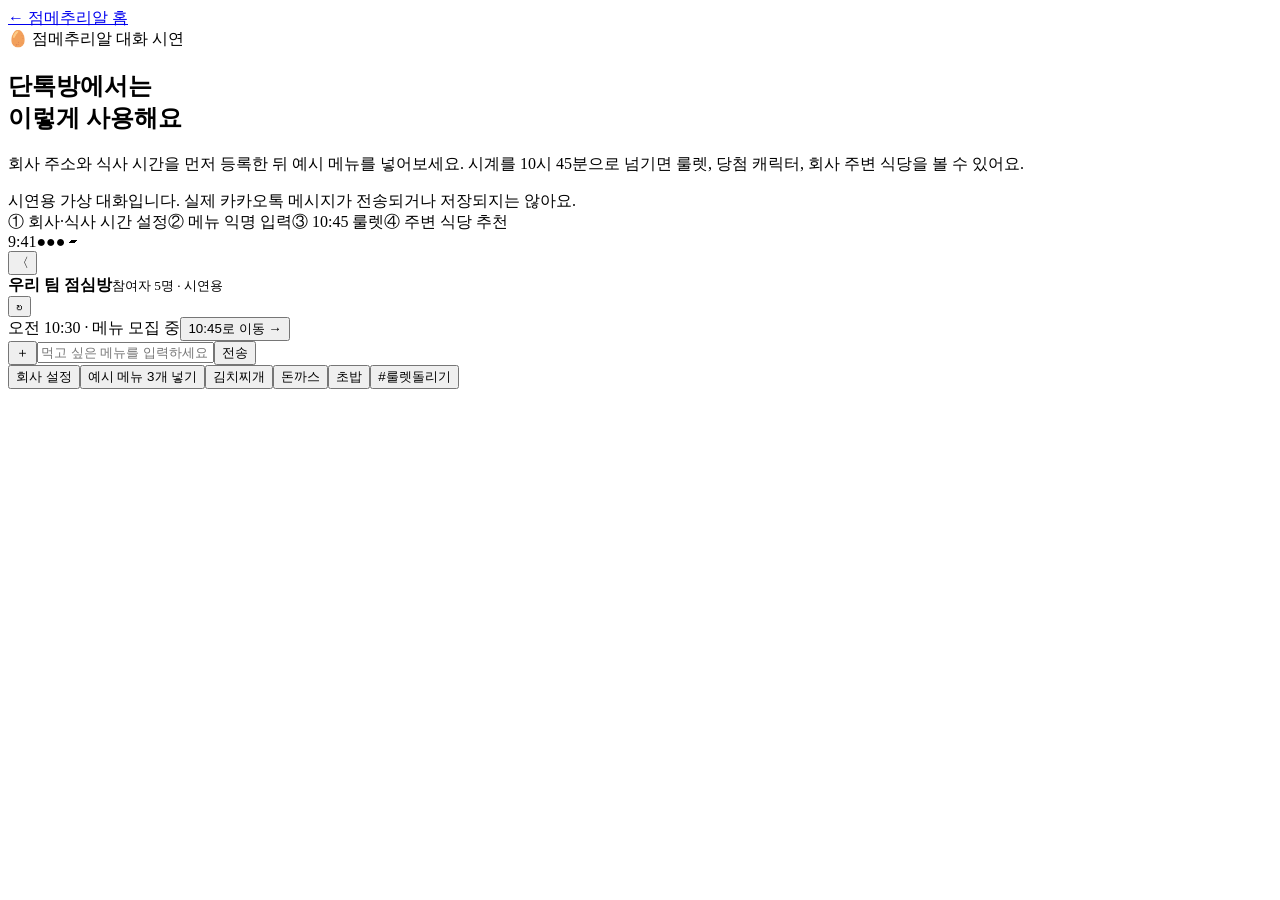
==== bot-app/src/main/resources/static/demo.html @ 83f097e1 "Only recommend restaurants related to the winning menu" ====
<!doctype html>
<html lang="ko">
<head>
  <meta charset="utf-8">
  <meta name="viewport" content="width=device-width,initial-scale=1">
  <meta name="theme-color" content="#b2c7d9">
  <title>점메추리알 · 카카오톡 대화 시연</title>
  <link rel="stylesheet" href="/demo.css?v=20261118-2">
</head>
<body>
  <main class="layout">
    <section class="guide">
      <a class="back" href="/">← 점메추리알 홈</a>
      <div class="brand">🥚 점메추리알 <span>대화 시연</span></div>
      <h1>단톡방에서는<br>이렇게 사용해요</h1>
      <p>회사 주소와 식사 시간을 먼저 등록한 뒤 예시 메뉴를 넣어보세요. 시계를 10시 45분으로 넘기면 룰렛, 당첨 캐릭터, 회사 주변 식당을 볼 수 있어요.</p>
      <div class="notice">시연용 가상 대화입니다. 실제 카카오톡 메시지가 전송되거나 저장되지는 않아요.</div>
      <div class="steps"><span>① 회사·식사 시간 설정</span><span>② 메뉴 익명 입력</span><span>③ 10:45 룰렛</span><span>④ 주변 식당 추천</span></div>
    </section>
    <section class="phone" aria-label="카카오톡 단체방 시연">
      <div class="phone-top"><span>9:41</span><span>●●● ▰</span></div>
      <header class="chat-head"><button id="backBtn" aria-label="처음부터">〈</button><div><strong>우리 팀 점심방</strong><small>참여자 5명 · 시연용</small></div><button id="resetBtn" title="시연 다시 시작">↻</button></header>
      <div class="chat-tools"><span id="clockLabel">오전 10:30 · 메뉴 모집 중</span><button id="advanceBtn">10:45로 이동 →</button></div>
      <div id="messages" class="messages" role="log" aria-live="polite"></div>
      <div class="composer"><button id="plusBtn" title="메뉴 예시">＋</button><input id="chatInput" maxlength="80" placeholder="먹고 싶은 메뉴를 입력하세요" aria-label="메뉴 또는 명령어"><button id="sendBtn">전송</button></div>
      <div class="quick-actions"><button id="settingsQuick">회사 설정</button><button id="sampleBtn">예시 메뉴 3개 넣기</button><button data-menu="김치찌개">김치찌개</button><button data-menu="돈까스">돈까스</button><button data-menu="초밥">초밥</button><button id="spinQuick">#룰렛돌리기</button></div>
    </section>
  </main>
  <script src="https://t1.kakaocdn.net/mapjsapi/bundle/postcode/prod/postcode.v2.js"></script>
  <script src="/address-picker.js?v=20261118-2"></script>
  <script src="/demo.js?v=20261118-4"></script>
</body>
</html>
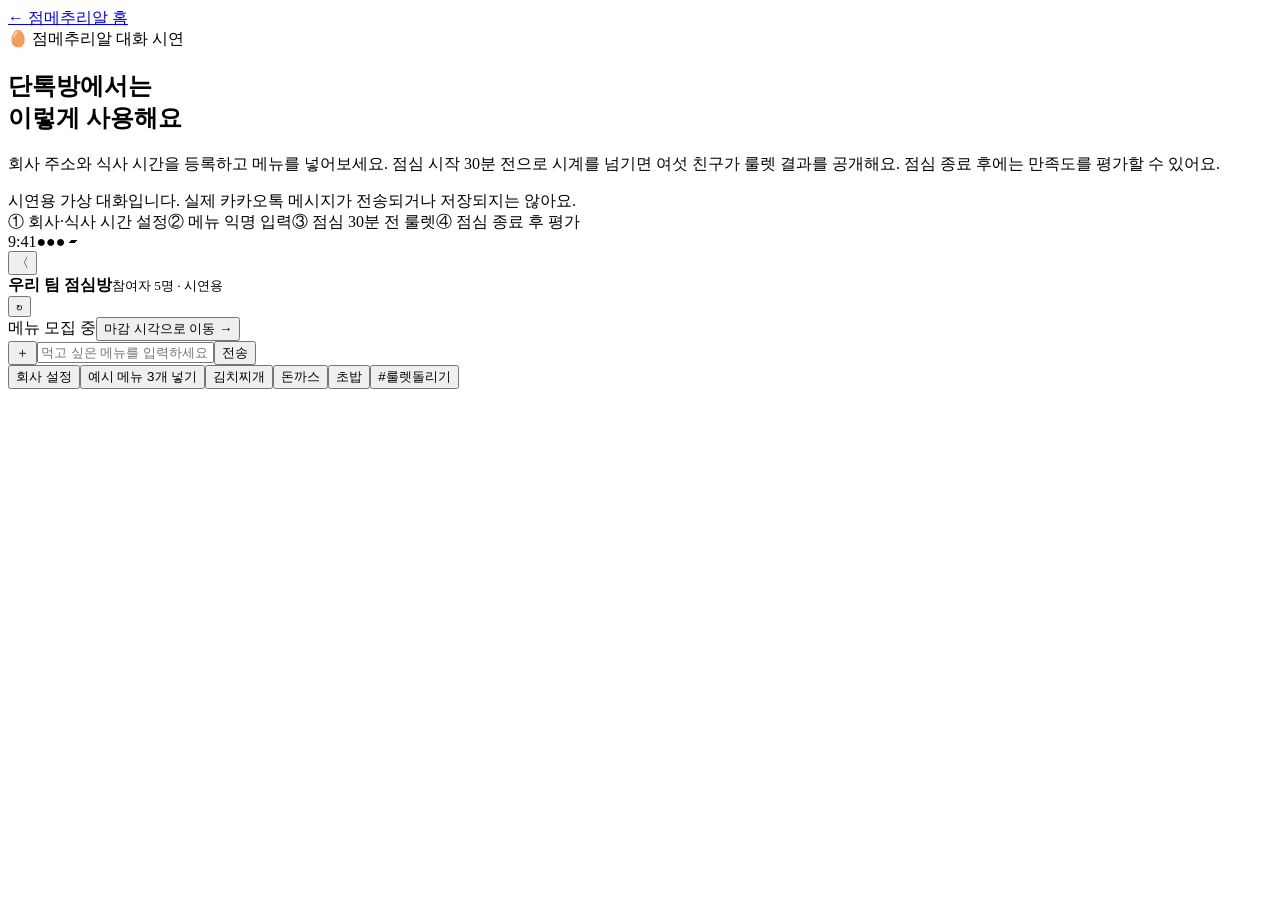
==== commit bc0c5458: "Add lunch cutoff, satisfaction ratings and watercolor group reveal" ====
--- a/bot-app/src/main/resources/static/demo.html
+++ b/bot-app/src/main/resources/static/demo.html
@@ -5,7 +5,7 @@
   <meta name="viewport" content="width=device-width,initial-scale=1">
   <meta name="theme-color" content="#b2c7d9">
   <title>점메추리알 · 카카오톡 대화 시연</title>
-  <link rel="stylesheet" href="/demo.css?v=20261118-2">
+  <link rel="stylesheet" href="/demo.css?v=20261119-1">
 </head>
 <body>
   <main class="layout">
@@ -13,14 +13,14 @@
       <a class="back" href="/">← 점메추리알 홈</a>
       <div class="brand">🥚 점메추리알 <span>대화 시연</span></div>
       <h1>단톡방에서는<br>이렇게 사용해요</h1>
-      <p>회사 주소와 식사 시간을 먼저 등록한 뒤 예시 메뉴를 넣어보세요. 시계를 10시 45분으로 넘기면 룰렛, 당첨 캐릭터, 회사 주변 식당을 볼 수 있어요.</p>
+      <p>회사 주소와 식사 시간을 등록하고 메뉴를 넣어보세요. 점심 시작 30분 전으로 시계를 넘기면 여섯 친구가 룰렛 결과를 공개해요. 점심 종료 후에는 만족도를 평가할 수 있어요.</p>
       <div class="notice">시연용 가상 대화입니다. 실제 카카오톡 메시지가 전송되거나 저장되지는 않아요.</div>
-      <div class="steps"><span>① 회사·식사 시간 설정</span><span>② 메뉴 익명 입력</span><span>③ 10:45 룰렛</span><span>④ 주변 식당 추천</span></div>
+      <div class="steps"><span>① 회사·식사 시간 설정</span><span>② 메뉴 익명 입력</span><span>③ 점심 30분 전 룰렛</span><span>④ 점심 종료 후 평가</span></div>
     </section>
     <section class="phone" aria-label="카카오톡 단체방 시연">
       <div class="phone-top"><span>9:41</span><span>●●● ▰</span></div>
       <header class="chat-head"><button id="backBtn" aria-label="처음부터">〈</button><div><strong>우리 팀 점심방</strong><small>참여자 5명 · 시연용</small></div><button id="resetBtn" title="시연 다시 시작">↻</button></header>
-      <div class="chat-tools"><span id="clockLabel">오전 10:30 · 메뉴 모집 중</span><button id="advanceBtn">10:45로 이동 →</button></div>
+      <div class="chat-tools"><span id="clockLabel">메뉴 모집 중</span><button id="advanceBtn">마감 시각으로 이동 →</button><button id="endBtn" hidden>점심 종료로 이동 →</button></div>
       <div id="messages" class="messages" role="log" aria-live="polite"></div>
       <div class="composer"><button id="plusBtn" title="메뉴 예시">＋</button><input id="chatInput" maxlength="80" placeholder="먹고 싶은 메뉴를 입력하세요" aria-label="메뉴 또는 명령어"><button id="sendBtn">전송</button></div>
       <div class="quick-actions"><button id="settingsQuick">회사 설정</button><button id="sampleBtn">예시 메뉴 3개 넣기</button><button data-menu="김치찌개">김치찌개</button><button data-menu="돈까스">돈까스</button><button data-menu="초밥">초밥</button><button id="spinQuick">#룰렛돌리기</button></div>
@@ -28,7 +28,6 @@
   </main>
   <script src="https://t1.kakaocdn.net/mapjsapi/bundle/postcode/prod/postcode.v2.js"></script>
   <script src="/address-picker.js?v=20261118-2"></script>
-  <script src="/demo.js?v=20261118-4"></script>
+  <script src="/demo.js?v=20261119-1"></script>
 </body>
 </html>
-
